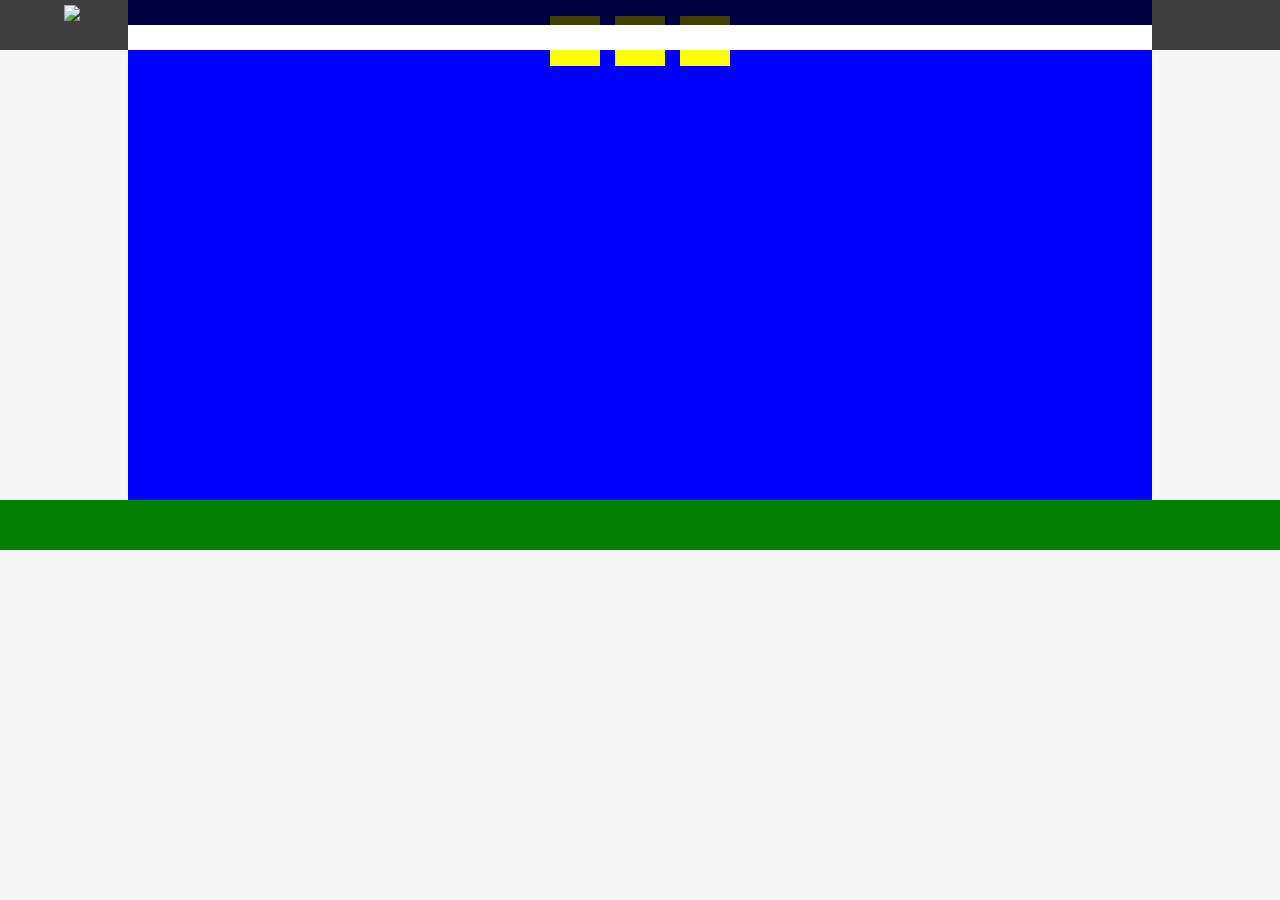
==== extracredit/index.html @ f6742f54 "solution 123 and extracredit1" ====
<!DOCTYPE html>
<html>
<head>
  <title>Extra Credit</title>
  <link rel="stylesheet" type="text/css" href="styles.css" />
</head>
<body>
  <div class="header"><img src="https://lambdaschool.com/assets/img/lambdalight.png" />
    <div class="nav-bar"></div>
  </div>
  <div class="main-content">
    <ul class="group-icons">
    <li class="icon icon1"></li>
    <li class="icon"></li>
    <li class="icon"></li>
    </ul>
  </div>
  <div class="footer"></div>
</body>
</html>
---- extracredit/styles.css ----
body{
  margin:0;
  background: whitesmoke;
}
.header{
  position: fixed;
  background: rgba(0,0,0,.75);
  height: 50px;
  width: 100%;
}
img{
  margin-left: 5%;
  margin-top: 5px;
  display: inline-block;
  width: 100px;
  height: auto;
}
.nav-bar{
  background: white;
  height: 50%;
  width: 80%;
  margin-left: 10%;
}
.main-content{
  display: flex;
  background: blue;
  height: 500px;
  width: 80%;
  margin-left: 10%;
  justify-content: center;
}
.group-icons{
  display: flex;
  padding-left: 0;
}
.icon{
  background: yellow;
  height: 50px;
  width: 50px;
  margin-left: 15px;
  list-style: none;
}
.icon:hover{
  background: green;
}
.icon1{
  margin:0;
}
.footer{
  background: green;
  height: 50px;
}
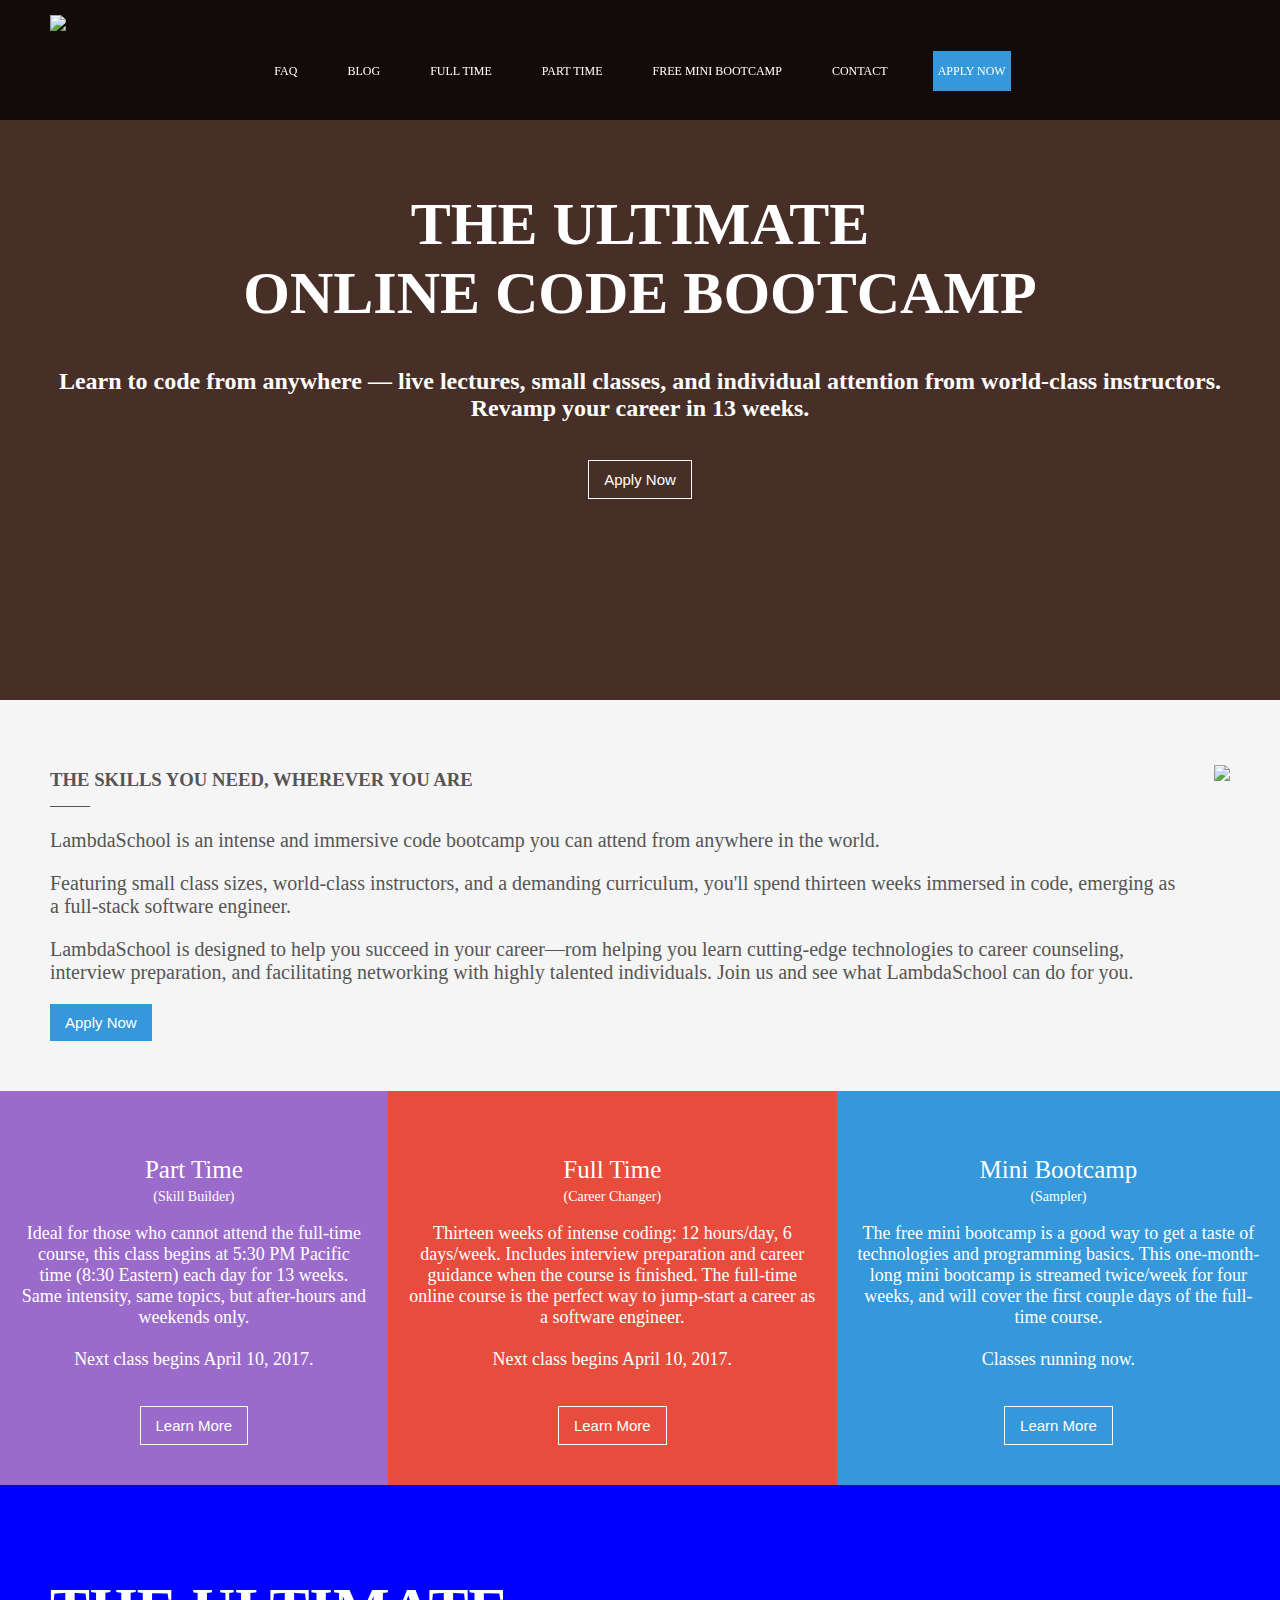
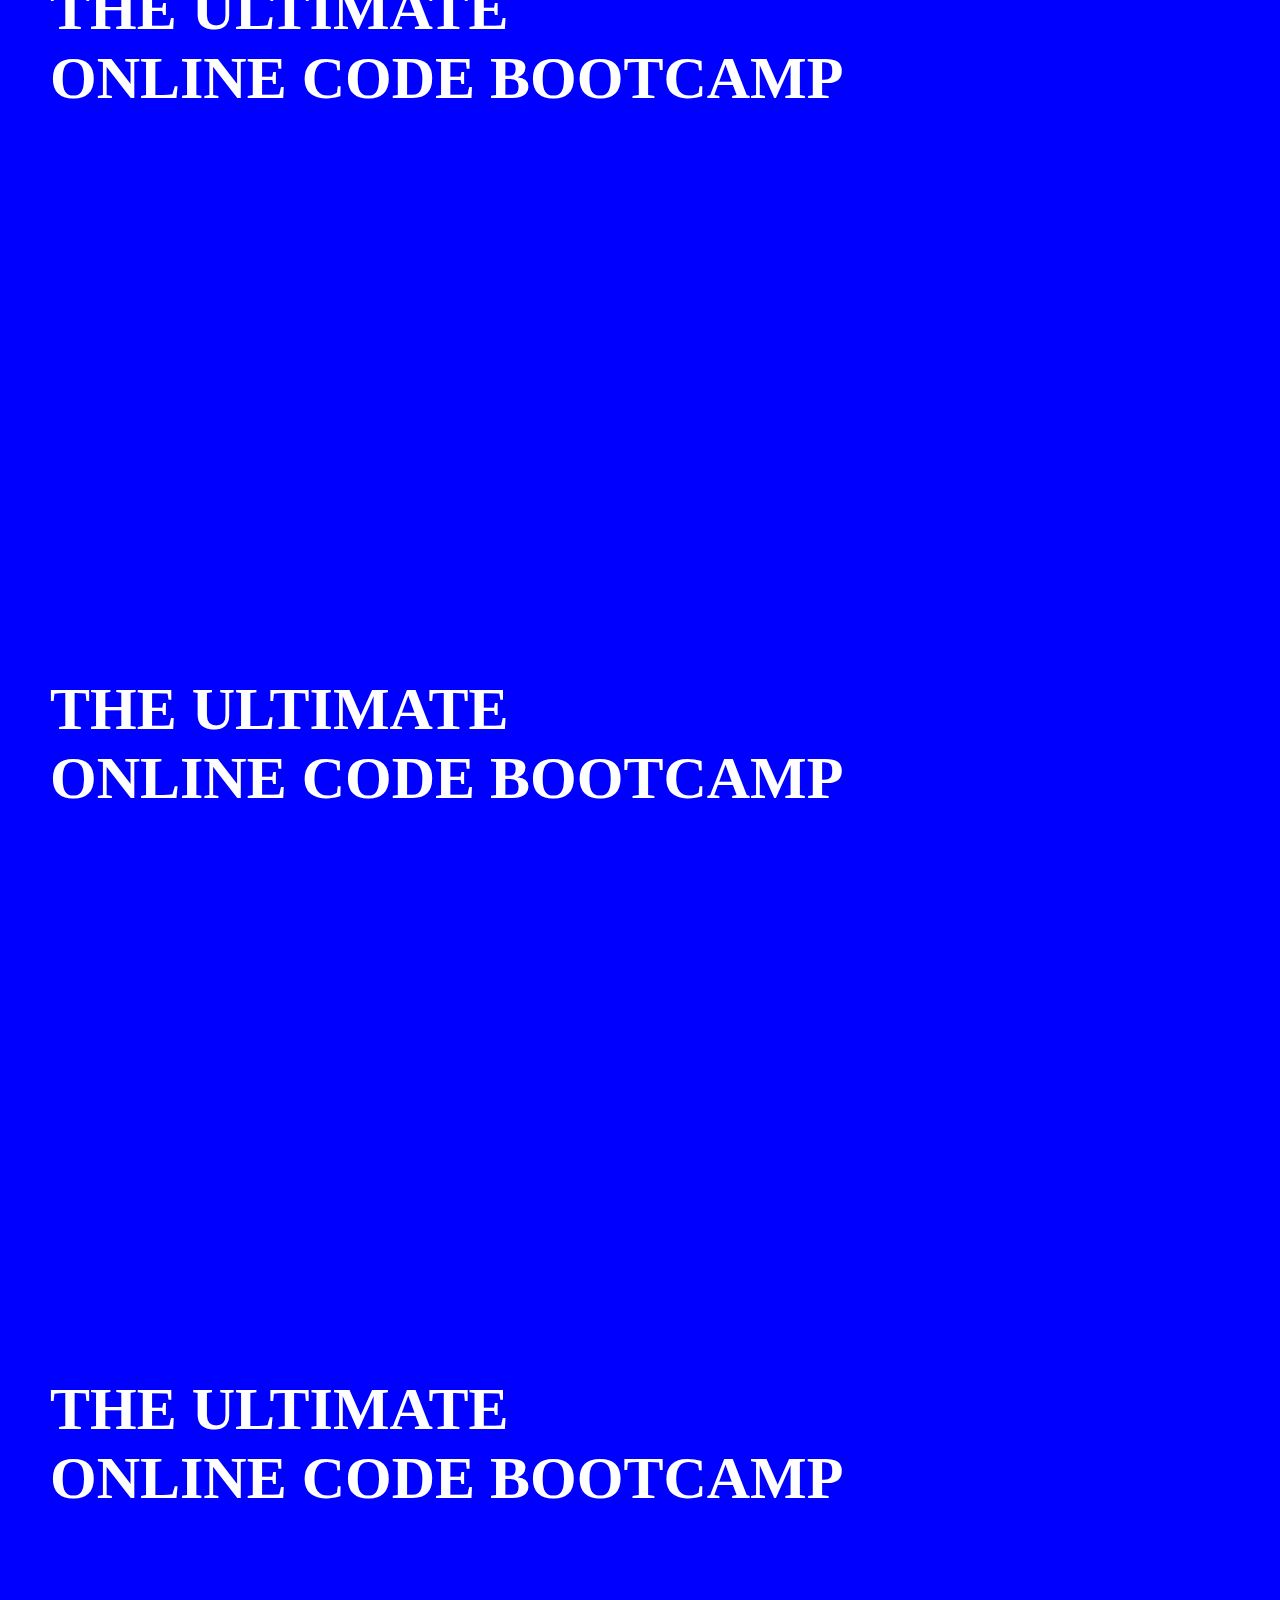
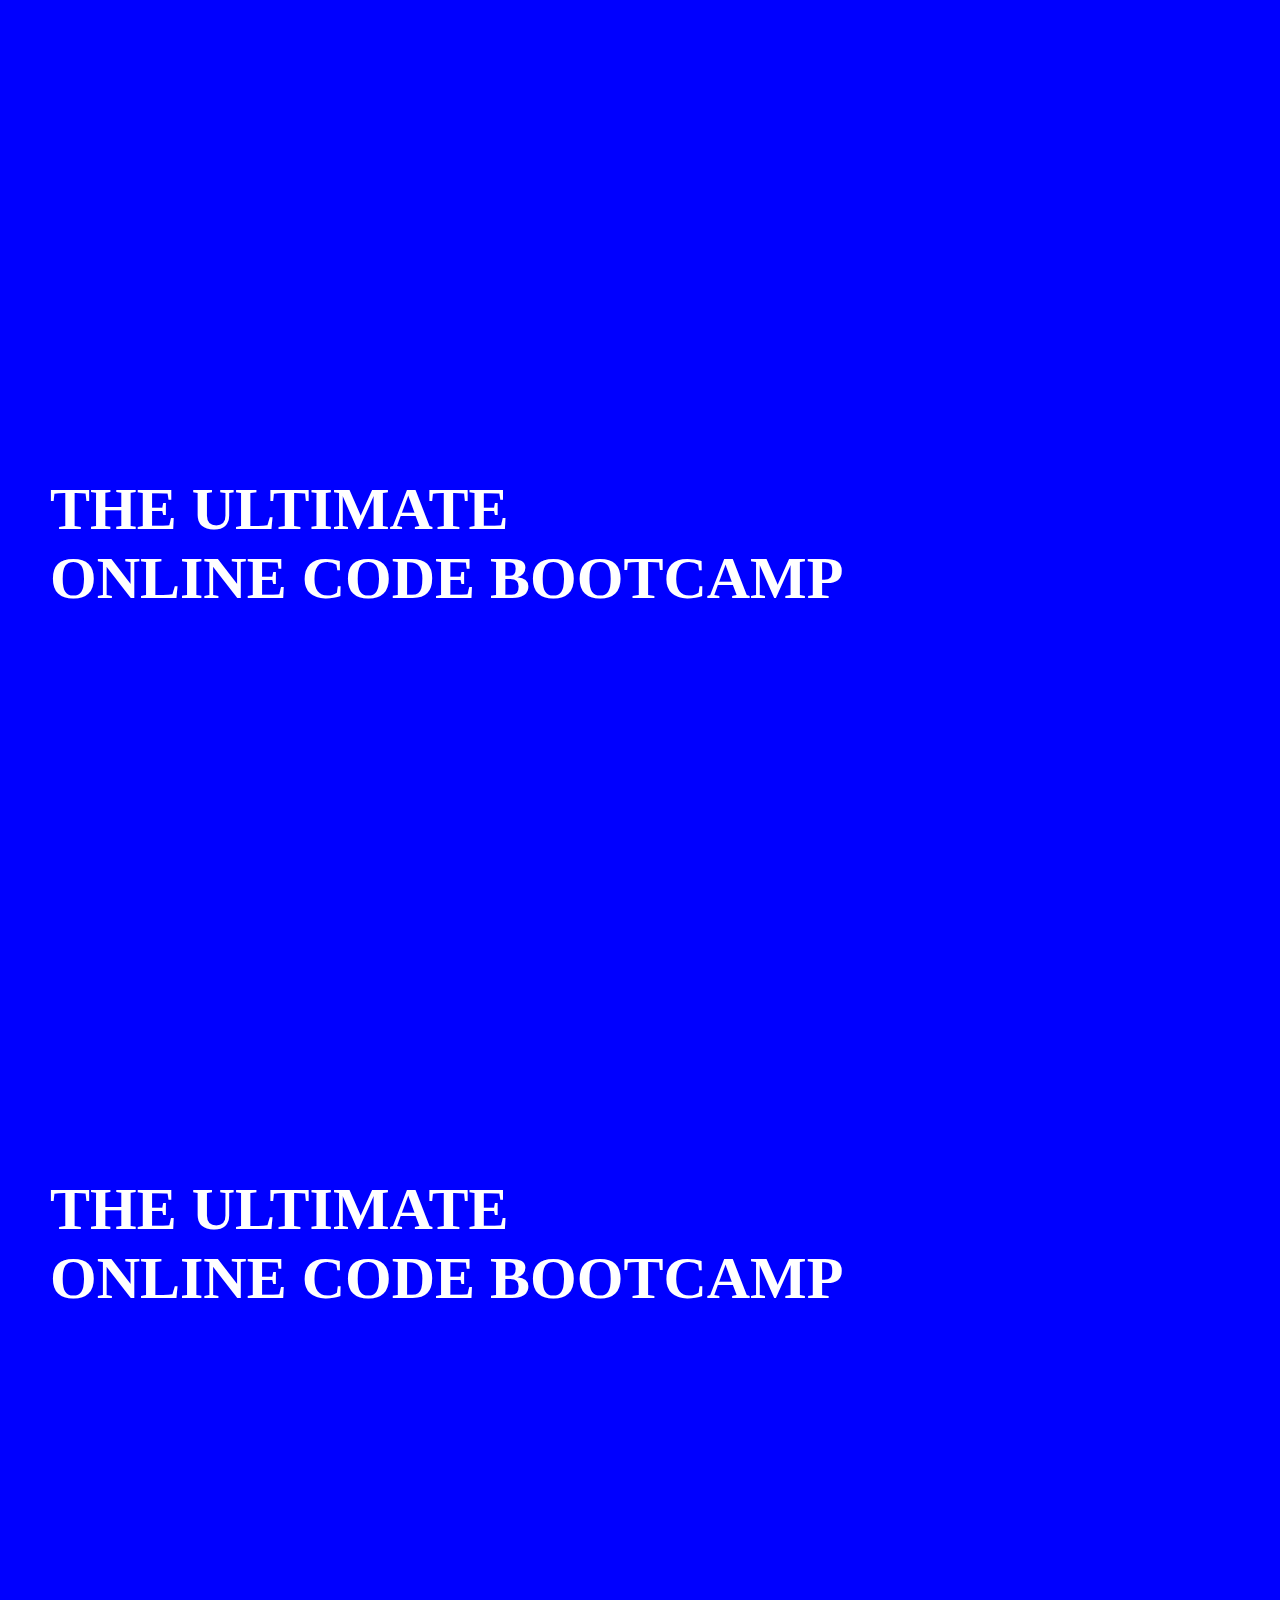
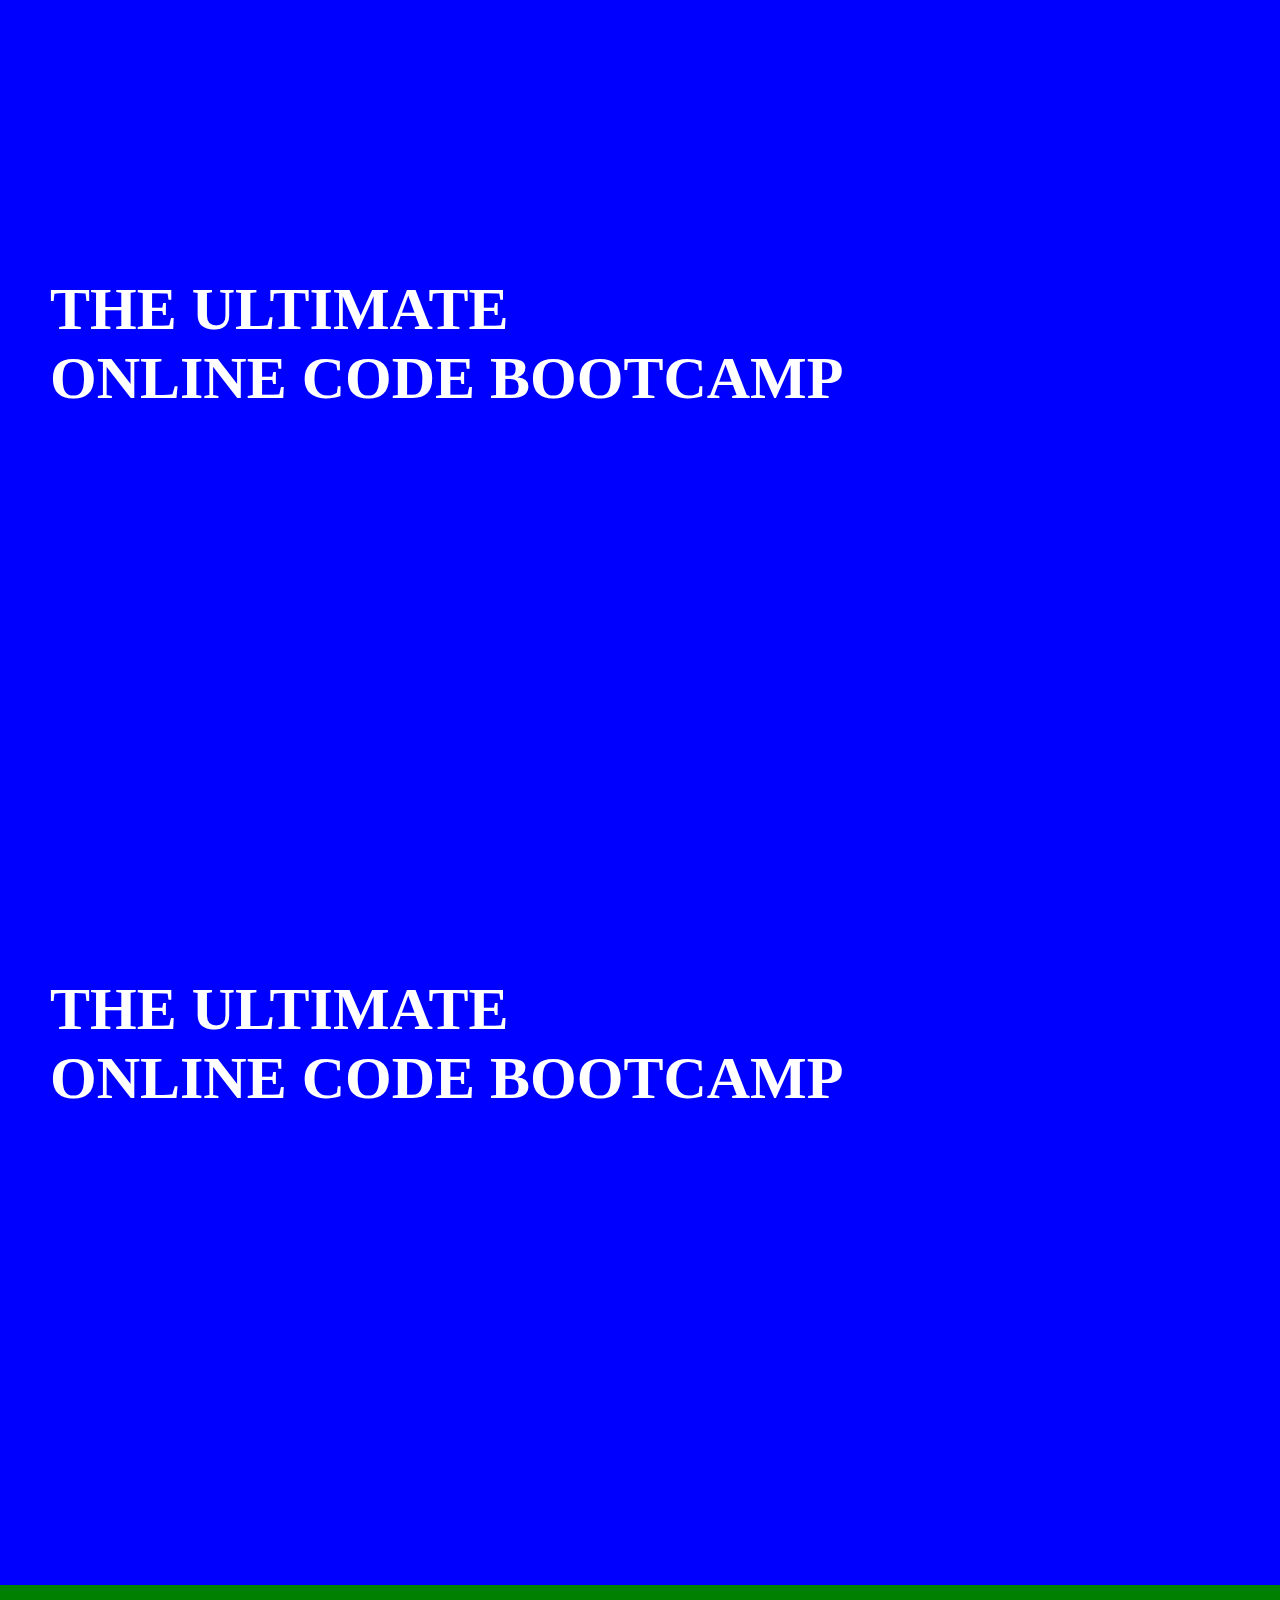
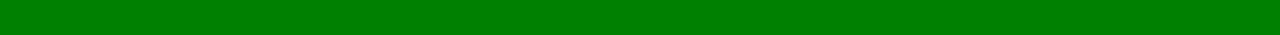
==== commit a2f5f1c1: "updating extracredit2" ====
--- a/extracredit/index.html
+++ b/extracredit/index.html
@@ -5,16 +5,110 @@
   <link rel="stylesheet" type="text/css" href="styles.css" />
 </head>
 <body>
-  <div class="header"><img src="https://lambdaschool.com/assets/img/lambdalight.png" />
-    <div class="nav-bar"></div>
-  </div>
-  <div class="main-content">
-    <ul class="group-icons">
-    <li class="icon icon1"></li>
-    <li class="icon"></li>
-    <li class="icon"></li>
+  <div class="header">
+    <img src="https://lambdaschool.com/assets/img/lambdalight.png" />
+    <ul class="nav-bar">
+      <li class="nav nav1">FAQ</li>
+      <li class="nav">BLOG</li>
+      <li class="nav">FULL TIME</li>
+      <li class="nav">PART TIME</li>
+      <li class="nav">FREE MINI BOOTCAMP</li>
+      <li class="nav">CONTACT</li>
+      <li class="nav lastnav">APPLY NOW</li>
     </ul>
   </div>
+  <div class="box box1">
+    <h1> THE ULTIMATE<br />ONLINE CODE BOOTCAMP</h1>
+    <h2>Learn to code from anywhere — live lectures, small classes, and individual attention
+      from world-class instructors. Revamp your career in 13 weeks.</h2>
+    <br />
+    <button class="button button1">Apply Now</button>
+  </div>
+  <div class="box box2">
+    <div class="text">
+      <h3>THE SKILLS YOU NEED, WHEREVER YOU ARE</h3>
+      <span>_____</span>
+      <p>LambdaSchool is an intense and immersive code bootcamp you can attend
+        from anywhere in the world.</p>
+      <p>Featuring small class sizes, world-class instructors, and a demanding curriculum,
+        you'll spend thirteen weeks immersed in code, emerging as a full-stack software
+        engineer.</p>
+      <p>LambdaSchool is designed to help you succeed in your career—rom helping you
+        learn cutting-edge technologies to career counseling, interview preparation,
+        and facilitating networking with highly talented individuals. Join us and see
+        what LambdaSchool can do for you.</p>
+      <button class="button button2">Apply Now</button>
+    </div>
+    <div class="image">
+      <img id="hangout" src="https://lambdaschool.com/assets/img/bluejeans600.jpg" />
+    </div>
+  </div>
+  <div class="box box3">
+    <div class="box3s box3_1">
+      <p class="bigsize">Part Time</p>
+      <p class="smallsize">(Skill Builder)</p>
+      <p class="mediumsize">
+        Ideal for those who cannot attend the full-time course, this class begins
+        at 5:30 PM Pacific time (8:30 Eastern) each day for 13 weeks. Same intensity,
+        same topics, but after-hours and weekends only.
+        <br />
+        <br />
+        Next class begins April 10, 2017.
+      </p>
+      <br />
+      <button class="button button1">Learn More</button>
+    </div>
+    <div class="box3s box3_2">
+      <p class="bigsize">Full Time</p>
+      <p class="smallsize">(Career Changer)</p>
+      <p class="mediumsize">
+        Thirteen weeks of intense coding: 12 hours/day, 6 days/week. Includes interview
+        preparation and career guidance when the course is finished. The full-time online
+        course is the perfect way to jump-start a career as a software engineer.
+        <br />
+        <br />
+        Next class begins April 10, 2017.
+      </p>
+      <br />
+      <button class="button button1">Learn More</button>
+    </div>
+    <div class="box3s box3_3">
+      <p class="bigsize">Mini Bootcamp</p>
+      <p class="smallsize">(Sampler)</p>
+      <p class="mediumsize">
+        The free mini bootcamp is a good way to get a taste of technologies and
+        programming basics. This one-month-long mini bootcamp is streamed twice/week
+        for four weeks, and will cover the first couple days of the full-time course.
+        <br />
+        <br />
+        Classes running now.
+      </p>
+      <br />
+      <button class="button button1">Learn More</button>
+    </div>
+  </div>
+  <div class="box box4">
+    <h1> THE ULTIMATE<br />ONLINE CODE BOOTCAMP</h1>
+  </div>
+  <div class="box box5">
+    <h1> THE ULTIMATE<br />ONLINE CODE BOOTCAMP</h1>
+  </div>
+  <div class="box box6">
+    <h1> THE ULTIMATE<br />ONLINE CODE BOOTCAMP</h1>
+  </div>
+  <div class="box box7">
+    <h1> THE ULTIMATE<br />ONLINE CODE BOOTCAMP</h1>
+  </div>
+  <div class="box box8">
+    <h1> THE ULTIMATE<br />ONLINE CODE BOOTCAMP</h1>
+  </div>
+  <div class="box box9">
+    <h1> THE ULTIMATE<br />ONLINE CODE BOOTCAMP</h1>
+  </div>
+  <div class="box box10">
+    <h1> THE ULTIMATE<br />ONLINE CODE BOOTCAMP</h1>
+  </div>
+
   <div class="footer"></div>
 </body>
 </html>
--- a/extracredit/styles.css
+++ b/extracredit/styles.css
@@ -5,46 +5,124 @@
 .header{
   position: fixed;
   background: rgba(0,0,0,.75);
-  height: 50px;
+  height: 120px;
   width: 100%;
 }
 img{
-  margin-left: 5%;
-  margin-top: 5px;
-  display: inline-block;
-  width: 100px;
+  margin-left: 50px;
+  margin-top: 15px;
+  width: 150px;
   height: auto;
 }
 .nav-bar{
-  background: white;
-  height: 50%;
+  display: flex;
   width: 80%;
   margin-left: 10%;
+  padding: 0;
+  list-style: none;
+  justify-content: center; /*Center the bar*/
+  color: white;
 }
-.main-content{
+.nav{
+  margin-left: 40px;
+  height: 40px;
+  line-height: 40px; /*for vertical align*/
+  font-size: 12px;
+  padding: 0 5px;
+}
+.nav:hover{
+  color:#3498db
+}
+.nav1{
+  margin-left: 0;
+}
+.lastnav{
+  background: #3498db;
+}
+.box{
+  display: inline-block;
+  background: blue;
+  height: 700px;
+  width: 100%;
+  box-sizing: border-box;
+  padding: 50px;
+  color: white;
+}
+h1{
+  font-size: 60px;
+}
+h3{
+  margin-bottom: 0;
+}
+p{
+  font-size: 20px;
+}
+.box1{
+  padding-top: 150px;
+  background: #472f28;
+  text-align: center;
+}
+.box2{
   display: flex;
-  background: blue;
-  height: 500px;
-  width: 80%;
-  margin-left: 10%;
-  justify-content: center;
+  background: whitesmoke;
+  color: #555;
+  height: auto;
 }
-.group-icons{
+#hangout{
+  width: 400px;
+  height: auto;
+  margin-left: 30px;
+}
+.button{
+  padding: 10px 15px;
+  border: none;
+  cursor: pointer;
+  color: white;
+}
+.button1{
+  background: none;
+  font-size: 15px;
+  border: 1px solid white;
+}
+.button1:hover{
+  background: white;
+  color: #555;
+}
+.button2{
+  background: #3498db;
+  font-size: 15px;
+}
+.button2:hover{
+  background: #1f74ad;
+}
+.box3{
   display: flex;
-  padding-left: 0;
+  padding: 0;
+  height: auto;
 }
-.icon{
-  background: yellow;
-  height: 50px;
-  width: 50px;
-  margin-left: 15px;
-  list-style: none;
+.box3s{
+  text-align: center;
+  padding: 40px 20px;
 }
-.icon:hover{
-  background: green;
+.box3_1{
+  background: #9b6bcc;
 }
-.icon1{
-  margin:0;
+.box3_2{
+  background: #e74c3c;
+}
+.box3_3{
+  background: #3498db;
+}
+.bigsize{
+  font-size: 25px;
+  margin-bottom: 0;
+}
+.mediumsize{
+  font-size: 18px;
+}
+.smallsize{
+  margin-top: 5px;
+  font-size: 14px;
 }
 .footer{
   background: green;
